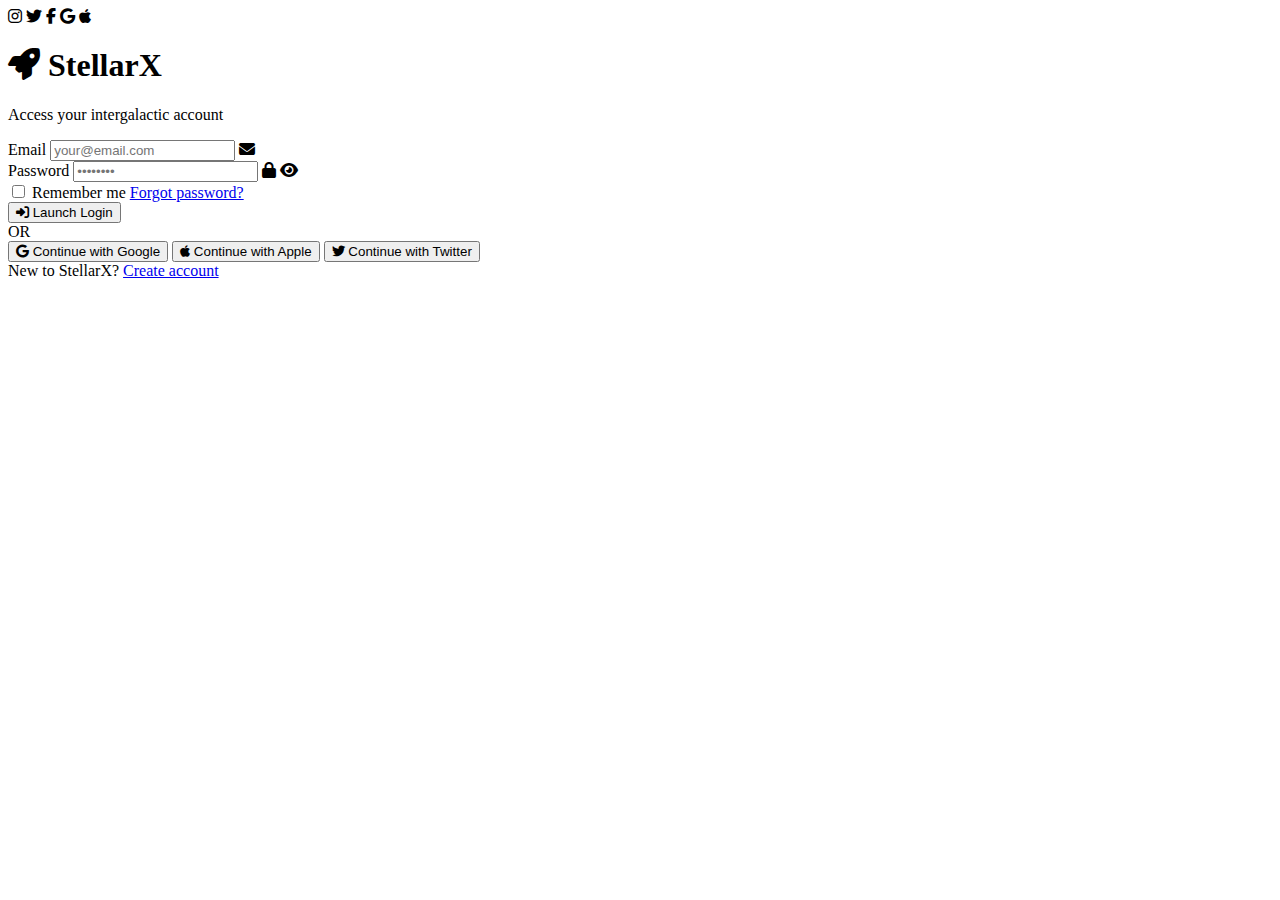
==== login.html @ 6de67492 "Create login.html" ====
<!DOCTYPE html>
<html lang="en">
<head>
    <meta charset="UTF-8">
    <meta name="viewport" content="width=device-width, initial-scale=1.0">
    <title>StellarX | Login to Your Space Account</title>
    <link rel="stylesheet" href="https://cdnjs.cloudflare.com/ajax/libs/font-awesome/6.4.0/css/all.min.css">
    <link href="https://fonts.googleapis.com/css2?family=Orbitron:wght@700&family=Space+Grotesk:wght@400;500;700&display=swap" rel="stylesheet">
    <link rel="stylesheet" href="login.css">
</head>
<body>
    <!-- Animated Background Elements -->
    <div class="stars"></div>
    <div class="floating-icons">
        <i class="fab fa-instagram"></i>
        <i class="fab fa-twitter"></i>
        <i class="fab fa-facebook-f"></i>
        <i class="fab fa-google"></i>
        <i class="fab fa-apple"></i>
    </div>

    <!-- Main Login Container -->
    <div class="login-container">
        <div class="login-header">
            <h1><i class="fas fa-rocket"></i> StellarX</h1>
            <p>Access your intergalactic account</p>
        </div>

        <form class="login-form" id="loginForm">
            <div class="form-group">
                <label for="email">Email</label>
                <input type="email" id="email" placeholder="your@email.com" required>
                <i class="fas fa-envelope"></i>
            </div>

            <div class="form-group">
                <label for="password">Password</label>
                <input type="password" id="password" placeholder="••••••••" required>
                <i class="fas fa-lock"></i>
                <i class="fas fa-eye toggle-password"></i>
            </div>

            <div class="form-options">
                <label class="remember-me">
                    <input type="checkbox"> Remember me
                </label>
                <a href="forgot-password.html" class="forgot-password">Forgot password?</a>
            </div>

            <button type="submit" class="btn-login">
                <i class="fas fa-sign-in-alt"></i> Launch Login
            </button>

            <div class="divider">
                <span>OR</span>
            </div>

            <div class="social-login">
                <button type="button" class="btn-social google">
                    <i class="fab fa-google"></i> Continue with Google
                </button>
                <button type="button" class="btn-social apple">
                    <i class="fab fa-apple"></i> Continue with Apple
                </button>
                <button type="button" class="btn-social twitter">
                    <i class="fab fa-twitter"></i> Continue with Twitter
                </button>
            </div>

            <div class="signup-link">
                New to StellarX? <a href="signup.html">Create account</a>
            </div>
        </form>
    </div>

    <script src="login.js"></script>
</body>
</html>
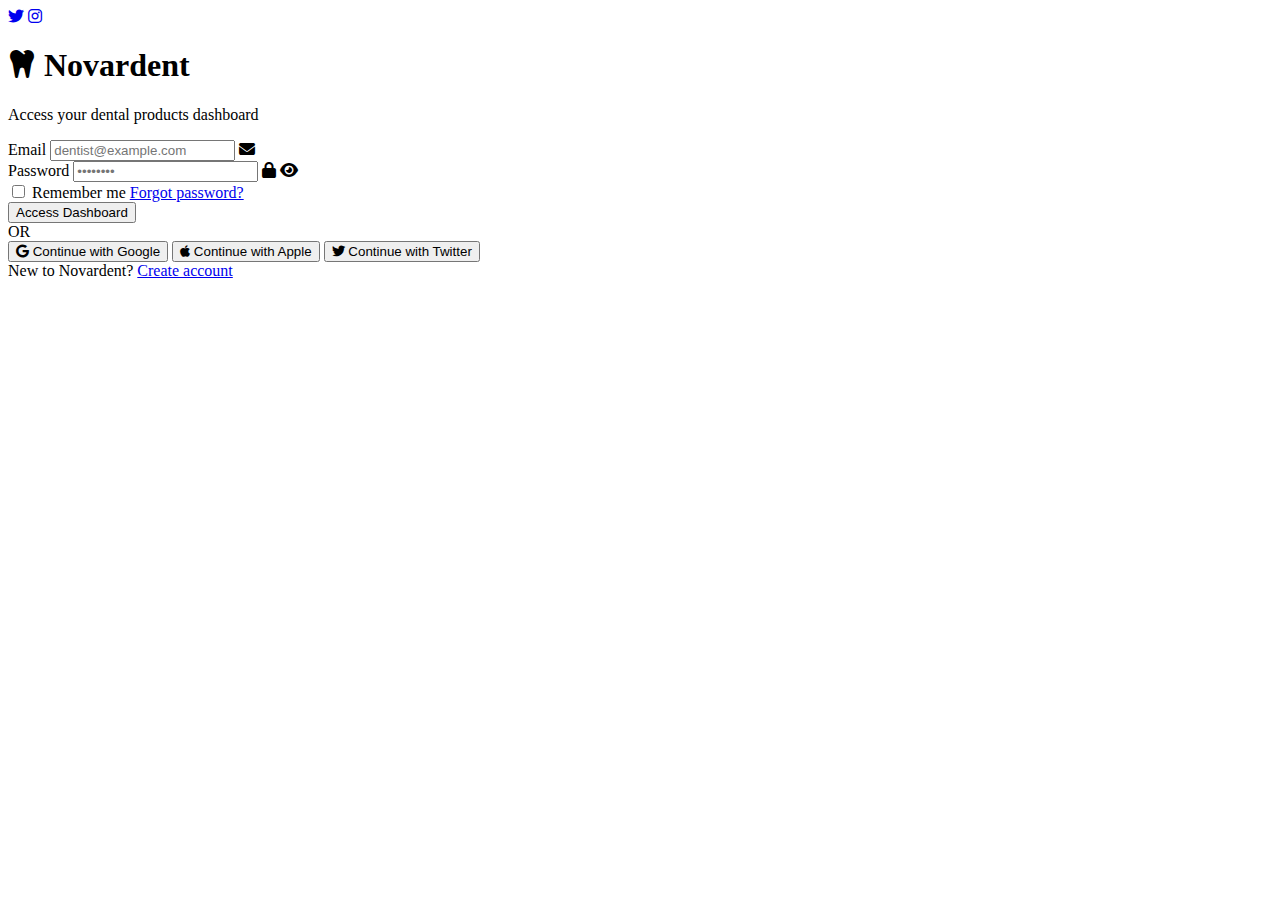
==== commit 4b905468: "Update login.html" ====
--- a/login.html
+++ b/login.html
@@ -3,76 +3,74 @@
 <head>
     <meta charset="UTF-8">
     <meta name="viewport" content="width=device-width, initial-scale=1.0">
-    <title>StellarX | Login to Your Space Account</title>
+    <title>Novardent - Login</title>
     <link rel="stylesheet" href="https://cdnjs.cloudflare.com/ajax/libs/font-awesome/6.4.0/css/all.min.css">
-    <link href="https://fonts.googleapis.com/css2?family=Orbitron:wght@700&family=Space+Grotesk:wght@400;500;700&display=swap" rel="stylesheet">
-    <link rel="stylesheet" href="login.css">
+    <link href="https://fonts.googleapis.com/css2?family=Orbitron:wght@400;700&family=Space+Grotesk:wght@300;500;700&display=swap" rel="stylesheet">
+    <link rel="stylesheet" href="css/login.css">
 </head>
 <body>
-    <!-- Animated Background Elements -->
-    <div class="stars"></div>
+    <!-- Floating Social Icons -->
     <div class="floating-icons">
-        <i class="fab fa-instagram"></i>
-        <i class="fab fa-twitter"></i>
-        <i class="fab fa-facebook-f"></i>
-        <i class="fab fa-google"></i>
-        <i class="fab fa-apple"></i>
+        <a href="#" class="icon twitter"><i class="fab fa-twitter"></i></a>
+        <a href="#" class="icon instagram"><i class="fab fa-instagram"></i></a>
     </div>
 
-    <!-- Main Login Container -->
+    <!-- Login Container -->
     <div class="login-container">
         <div class="login-header">
-            <h1><i class="fas fa-rocket"></i> StellarX</h1>
-            <p>Access your intergalactic account</p>
+            <h1><i class="fas fa-tooth"></i> Novardent</h1> <!-- Changed icon to tooth for dental theme -->
+            <p>Access your dental products dashboard</p> <!-- Updated subtitle -->
         </div>
 
         <form class="login-form" id="loginForm">
             <div class="form-group">
                 <label for="email">Email</label>
-                <input type="email" id="email" placeholder="your@email.com" required>
-                <i class="fas fa-envelope"></i>
+                <input type="email" id="loginEmail" placeholder="dentist@example.com" required> <!-- Updated placeholder -->
+                <i class="fas fa-envelope input-icon"></i>
             </div>
 
             <div class="form-group">
                 <label for="password">Password</label>
-                <input type="password" id="password" placeholder="••••••••" required>
-                <i class="fas fa-lock"></i>
-                <i class="fas fa-eye toggle-password"></i>
+                <input type="password" id="loginPassword" placeholder="••••••••" required>
+                <i class="fas fa-lock input-icon"></i>
+                <i class="fas fa-eye password-toggle"></i>
             </div>
 
             <div class="form-options">
                 <label class="remember-me">
                     <input type="checkbox"> Remember me
                 </label>
-                <a href="forgot-password.html" class="forgot-password">Forgot password?</a>
+                <a href="#" class="forgot-password">Forgot password?</a>
             </div>
 
-            <button type="submit" class="btn-login">
-                <i class="fas fa-sign-in-alt"></i> Launch Login
-            </button>
+            <button type="submit" class="login-btn">Access Dashboard</button> <!-- Updated button text -->
 
             <div class="divider">
                 <span>OR</span>
             </div>
 
             <div class="social-login">
-                <button type="button" class="btn-social google">
+                <button type="button" class="social-btn google" id="googleLogin">
                     <i class="fab fa-google"></i> Continue with Google
                 </button>
-                <button type="button" class="btn-social apple">
+                <button type="button" class="social-btn apple">
                     <i class="fab fa-apple"></i> Continue with Apple
                 </button>
-                <button type="button" class="btn-social twitter">
+                <button type="button" class="social-btn twitter">
                     <i class="fab fa-twitter"></i> Continue with Twitter
                 </button>
             </div>
 
             <div class="signup-link">
-                New to StellarX? <a href="signup.html">Create account</a>
+                New to Novardent? <a href="#">Create account</a> <!-- Updated text -->
             </div>
         </form>
     </div>
 
-    <script src="login.js"></script>
+    <!-- Animated Background Elements -->
+    <div class="space-bg" id="spaceBg"></div>
+
+    <script src="js/firebase.js"></script>
+    <script src="js/login.js"></script>
 </body>
 </html>
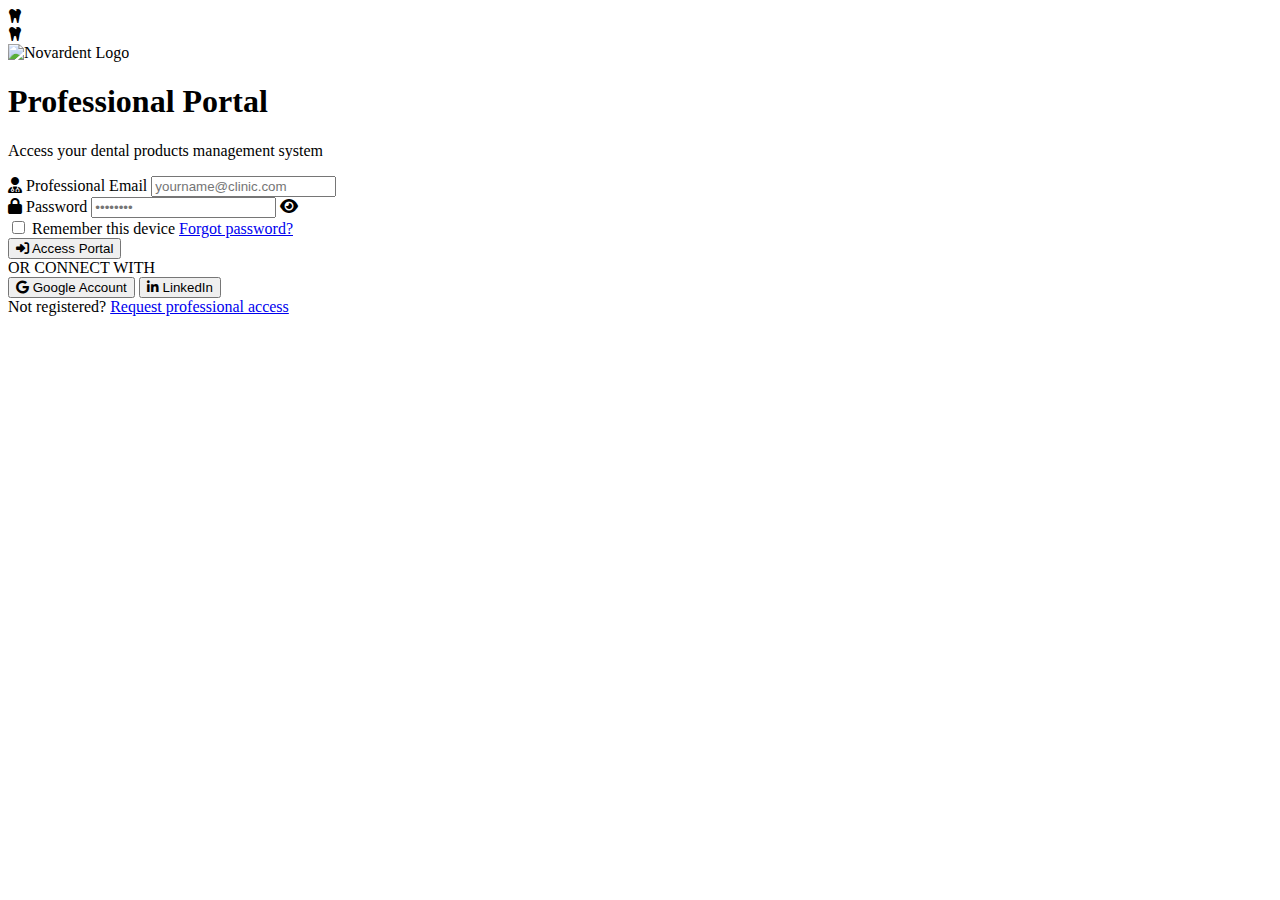
==== commit 598dd7ec: "Update login.html" ====
--- a/login.html
+++ b/login.html
@@ -3,74 +3,68 @@
 <head>
     <meta charset="UTF-8">
     <meta name="viewport" content="width=device-width, initial-scale=1.0">
-    <title>Novardent - Login</title>
+    <title>Novardent - Professional Login</title>
     <link rel="stylesheet" href="https://cdnjs.cloudflare.com/ajax/libs/font-awesome/6.4.0/css/all.min.css">
-    <link href="https://fonts.googleapis.com/css2?family=Orbitron:wght@400;700&family=Space+Grotesk:wght@300;500;700&display=swap" rel="stylesheet">
+    <link href="https://fonts.googleapis.com/css2?family=Poppins:wght@300;400;500;600;700&display=swap" rel="stylesheet">
     <link rel="stylesheet" href="css/login.css">
 </head>
 <body>
-    <!-- Floating Social Icons -->
+    <!-- Floating Dental Icons -->
     <div class="floating-icons">
-        <a href="#" class="icon twitter"><i class="fab fa-twitter"></i></a>
-        <a href="#" class="icon instagram"><i class="fab fa-instagram"></i></a>
+        <div class="icon tooth"><i class="fas fa-tooth"></i></div>
+        <div class="icon tooth"><i class="fas fa-tooth"></i></div>
     </div>
 
     <!-- Login Container -->
     <div class="login-container">
         <div class="login-header">
-            <h1><i class="fas fa-tooth"></i> Novardent</h1> <!-- Changed icon to tooth for dental theme -->
-            <p>Access your dental products dashboard</p> <!-- Updated subtitle -->
+            <img src="images/novardent-logo.png" alt="Novardent Logo" class="logo">
+            <h1>Professional Portal</h1>
+            <p>Access your dental products management system</p>
         </div>
 
         <form class="login-form" id="loginForm">
             <div class="form-group">
-                <label for="email">Email</label>
-                <input type="email" id="loginEmail" placeholder="dentist@example.com" required> <!-- Updated placeholder -->
-                <i class="fas fa-envelope input-icon"></i>
+                <label for="email"><i class="fas fa-user-md"></i> Professional Email</label>
+                <input type="email" id="loginEmail" placeholder="yourname@clinic.com" required>
             </div>
 
             <div class="form-group">
-                <label for="password">Password</label>
+                <label for="password"><i class="fas fa-lock"></i> Password</label>
                 <input type="password" id="loginPassword" placeholder="••••••••" required>
-                <i class="fas fa-lock input-icon"></i>
                 <i class="fas fa-eye password-toggle"></i>
             </div>
 
             <div class="form-options">
                 <label class="remember-me">
-                    <input type="checkbox"> Remember me
+                    <input type="checkbox"> Remember this device
                 </label>
                 <a href="#" class="forgot-password">Forgot password?</a>
             </div>
 
-            <button type="submit" class="login-btn">Access Dashboard</button> <!-- Updated button text -->
+            <button type="submit" class="login-btn">
+                <i class="fas fa-sign-in-alt"></i> Access Portal
+            </button>
 
             <div class="divider">
-                <span>OR</span>
+                <span>OR CONNECT WITH</span>
             </div>
 
             <div class="social-login">
                 <button type="button" class="social-btn google" id="googleLogin">
-                    <i class="fab fa-google"></i> Continue with Google
+                    <i class="fab fa-google"></i> Google Account
                 </button>
-                <button type="button" class="social-btn apple">
-                    <i class="fab fa-apple"></i> Continue with Apple
-                </button>
-                <button type="button" class="social-btn twitter">
-                    <i class="fab fa-twitter"></i> Continue with Twitter
+                <button type="button" class="social-btn linkedin">
+                    <i class="fab fa-linkedin-in"></i> LinkedIn
                 </button>
             </div>
 
             <div class="signup-link">
-                New to Novardent? <a href="#">Create account</a> <!-- Updated text -->
+                Not registered? <a href="#">Request professional access</a>
             </div>
         </form>
     </div>
 
-    <!-- Animated Background Elements -->
-    <div class="space-bg" id="spaceBg"></div>
-
-    <script src="js/firebase.js"></script>
     <script src="js/login.js"></script>
 </body>
 </html>
